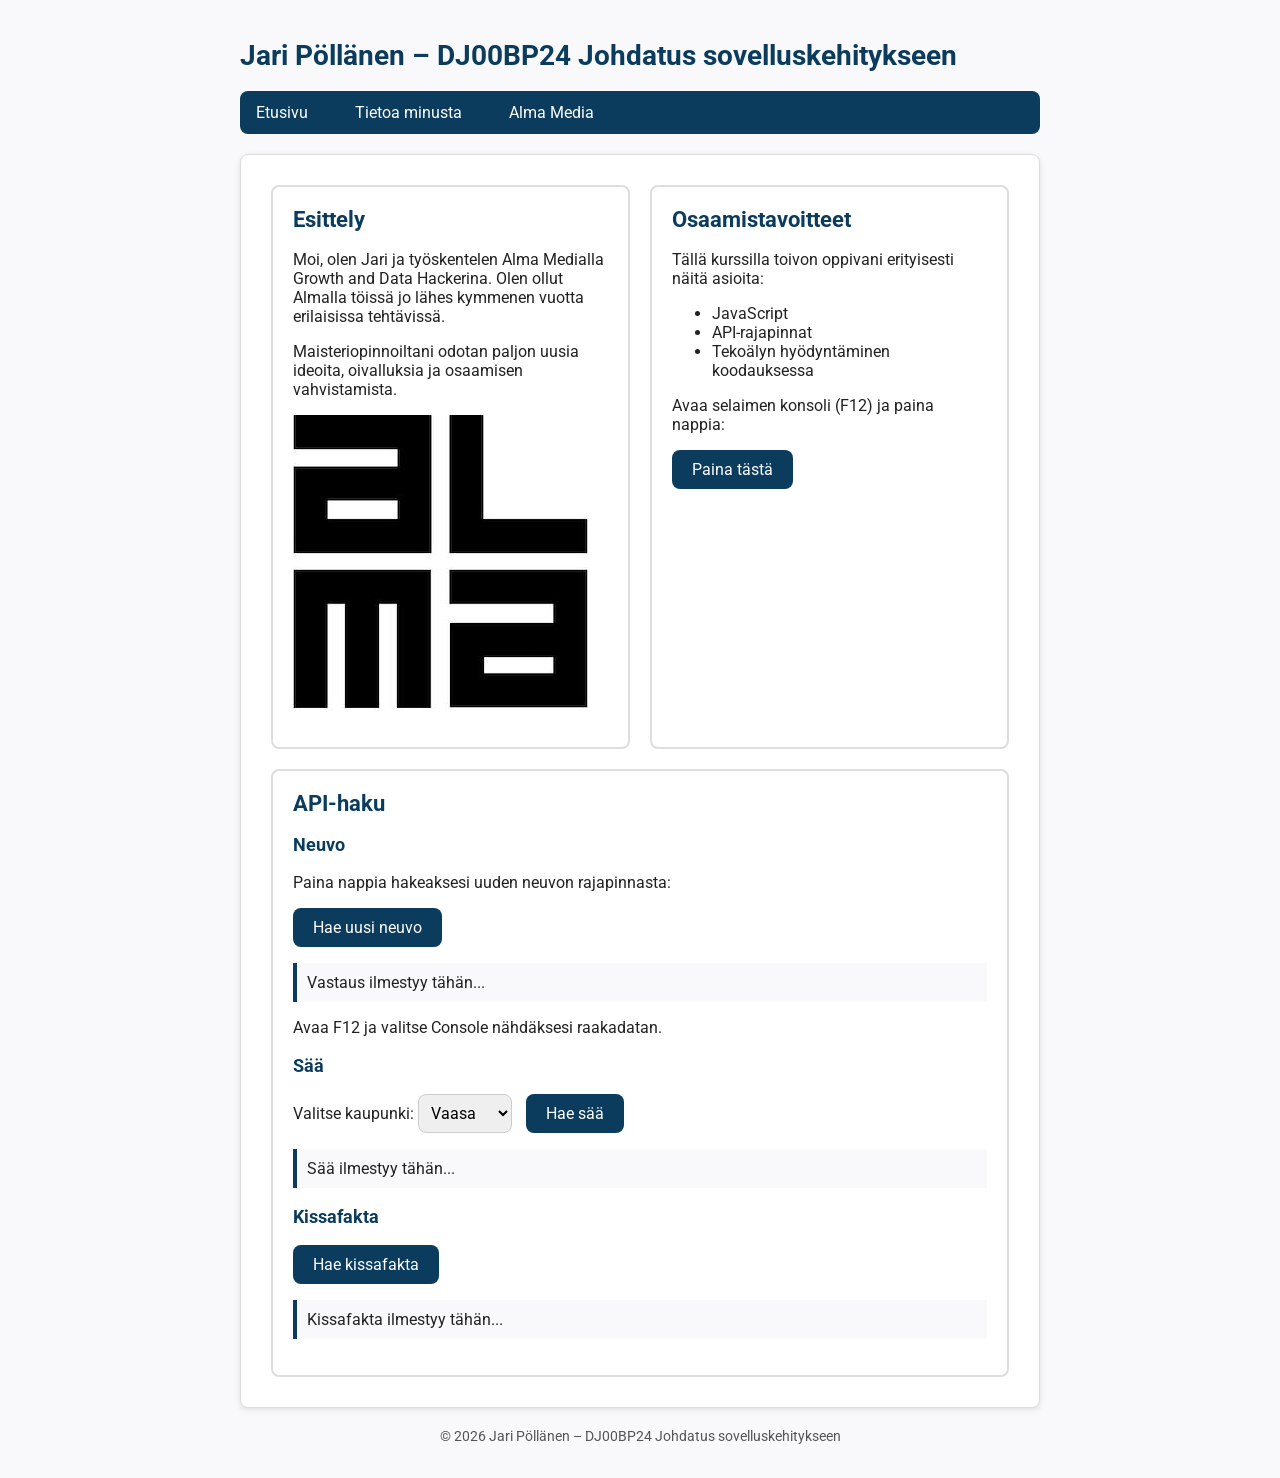
==== index.html @ aed2d3df "Add files via upload" ====
<!DOCTYPE html>
<html lang="fi">
<head>
    <meta charset="UTF-8">
    <meta name="viewport" content="width=device-width, initial-scale=1.0">
    <title>Jari Pöllänen – DJ00BP24 Johdatus sovelluskehitykseen</title>
    <link href="https://fonts.googleapis.com/css2?family=Roboto:wght@400;700&display=swap" rel="stylesheet">
    <link rel="stylesheet" href="style.css">
</head>
<body>

    <header>
        <h1>Jari Pöllänen – DJ00BP24 Johdatus sovelluskehitykseen</h1>
    </header>

    <nav>
        <ul>
            <li><a href="index.html">Etusivu</a></li>
            <li><a href="about.html">Tietoa minusta</a></li>
            <li><a href="https://www.almamedia.fi/">Alma Media</a></li>
        </ul>
    </nav>

    <main>

        <section>
            <h2>Esittely</h2>
            <p>Moi, olen Jari ja työskentelen Alma Medialla Growth and Data Hackerina. Olen ollut Almalla töissä jo lähes kymmenen vuotta erilaisissa tehtävissä.</p>
            <p>Maisteriopinnoiltani odotan paljon uusia ideoita, oivalluksia ja osaamisen vahvistamista.</p>
            <img src="kuvat/alma-logo.jpg" alt="Alma median logo mustana">
        </section>

        <section>
            <h2>Osaamistavoitteet</h2>
            <p>Tällä kurssilla toivon oppivani erityisesti näitä asioita:</p>
            <ul>
                <li>JavaScript</li>
                <li>API-rajapinnat</li>
                <li>Tekoälyn hyödyntäminen koodauksessa</li>
            </ul>
            <p>Avaa selaimen konsoli (F12) ja paina nappia:</p>
            <button id="nappi">Paina tästä</button>
        </section>

        <section id="api">
            <h2>API-haku</h2>

            <h3>Neuvo</h3>
            <p>Paina nappia hakeaksesi uuden neuvon rajapinnasta:</p>
            <button id="haeNappi">Hae uusi neuvo</button>
            <p id="tulosTeksti">Vastaus ilmestyy tähän...</p>
            <p>Avaa F12 ja valitse Console nähdäksesi raakadatan.</p>

            <h3>Sää</h3>
            <label for="kaupunki">Valitse kaupunki:</label>
            <select id="kaupunki">
                <option value="latitude=63.1&amp;longitude=21.6">Vaasa</option>
                <option value="latitude=60.17&amp;longitude=24.94">Helsinki</option>
                <option value="latitude=65.01&amp;longitude=25.47">Oulu</option>
            </select>
            <button id="saaNappi">Hae sää</button>
            <p id="saaTeksti">Sää ilmestyy tähän...</p>

            <h3>Kissafakta</h3>
            <button id="kissaNappi">Hae kissafakta</button>
            <p id="kissaTeksti">Kissafakta ilmestyy tähän...</p>
        </section>

    </main>

    <footer>
        <p>© 2026 Jari Pöllänen – DJ00BP24 Johdatus sovelluskehitykseen</p>
    </footer>

    <script src="script.js"></script>

</body>
</html>
---- style.css ----
* {
    box-sizing: border-box;
}

body {
    font-family: Roboto, Arial, sans-serif;
    font-size: 16px;
    color: #222222;
    background-color: #f9f9fb;
    margin: 0;
    padding: 20px;
}

h1, h2, h3 {
    color: #0b3c5d;
}

h1 {
    font-size: 28px;
}

h2 {
    font-size: 22px;
    margin-top: 0;
}

h3 {
    font-size: 18px;
}

header {
    max-width: 800px;
    margin: 0 auto 10px auto;
}

nav {
    max-width: 800px;
    margin: 0 auto 20px auto;
    background-color: #0b3c5d;
    border-radius: 8px;
}

nav ul {
    display: flex;
    list-style: none;
    gap: 15px;
    margin: 0;
    padding: 0;
}

nav a {
    display: block;
    padding: 12px 16px;
    color: #ffffff;
    text-decoration: none;
}

nav a:hover {
    background-color: #1d6fa5;
    border-radius: 8px;
}

main {
    display: flex;
    flex-wrap: wrap;
    gap: 20px;
    max-width: 800px;
    margin: 0 auto;
    background-color: #ffffff;
    padding: 30px;
    border: 1px solid #dddddd;
    border-radius: 8px;
    box-shadow: 0 2px 6px rgba(0, 0, 0, 0.1);
}

section {
    flex: 1;
    border: 2px solid #dddddd;
    border-radius: 8px;
    padding: 20px;
}

main a {
    color: #0b3c5d;
}

button {
    font-family: inherit;
    font-size: 16px;
    color: #ffffff;
    background-color: #0b3c5d;
    border: none;
    border-radius: 8px;
    padding: 10px 20px;
    cursor: pointer;
}

button:hover {
    background-color: #1d6fa5;
}

select {
    font-family: inherit;
    font-size: 16px;
    padding: 8px;
    border: 1px solid #cccccc;
    border-radius: 8px;
    margin-right: 10px;
}

#api {
    flex-basis: 100%;
}

#tulosTeksti, #saaTeksti, #kissaTeksti {
    background-color: #f9f9fb;
    border-left: 4px solid #0b3c5d;
    padding: 10px;
}

img {
    max-width: 100%;
    height: auto;
}

footer {
    max-width: 800px;
    margin: 20px auto 0 auto;
    text-align: center;
    font-size: 14px;
    color: #555555;
}

@media (max-width: 768px) {
    body {
        padding: 10px;
    }

    h1 {
        font-size: 22px;
    }

    nav ul {
        flex-direction: column;
        gap: 0;
    }

    main {
        flex-direction: column;
        padding: 20px;
    }

    #api {
        flex-basis: auto;
    }
}
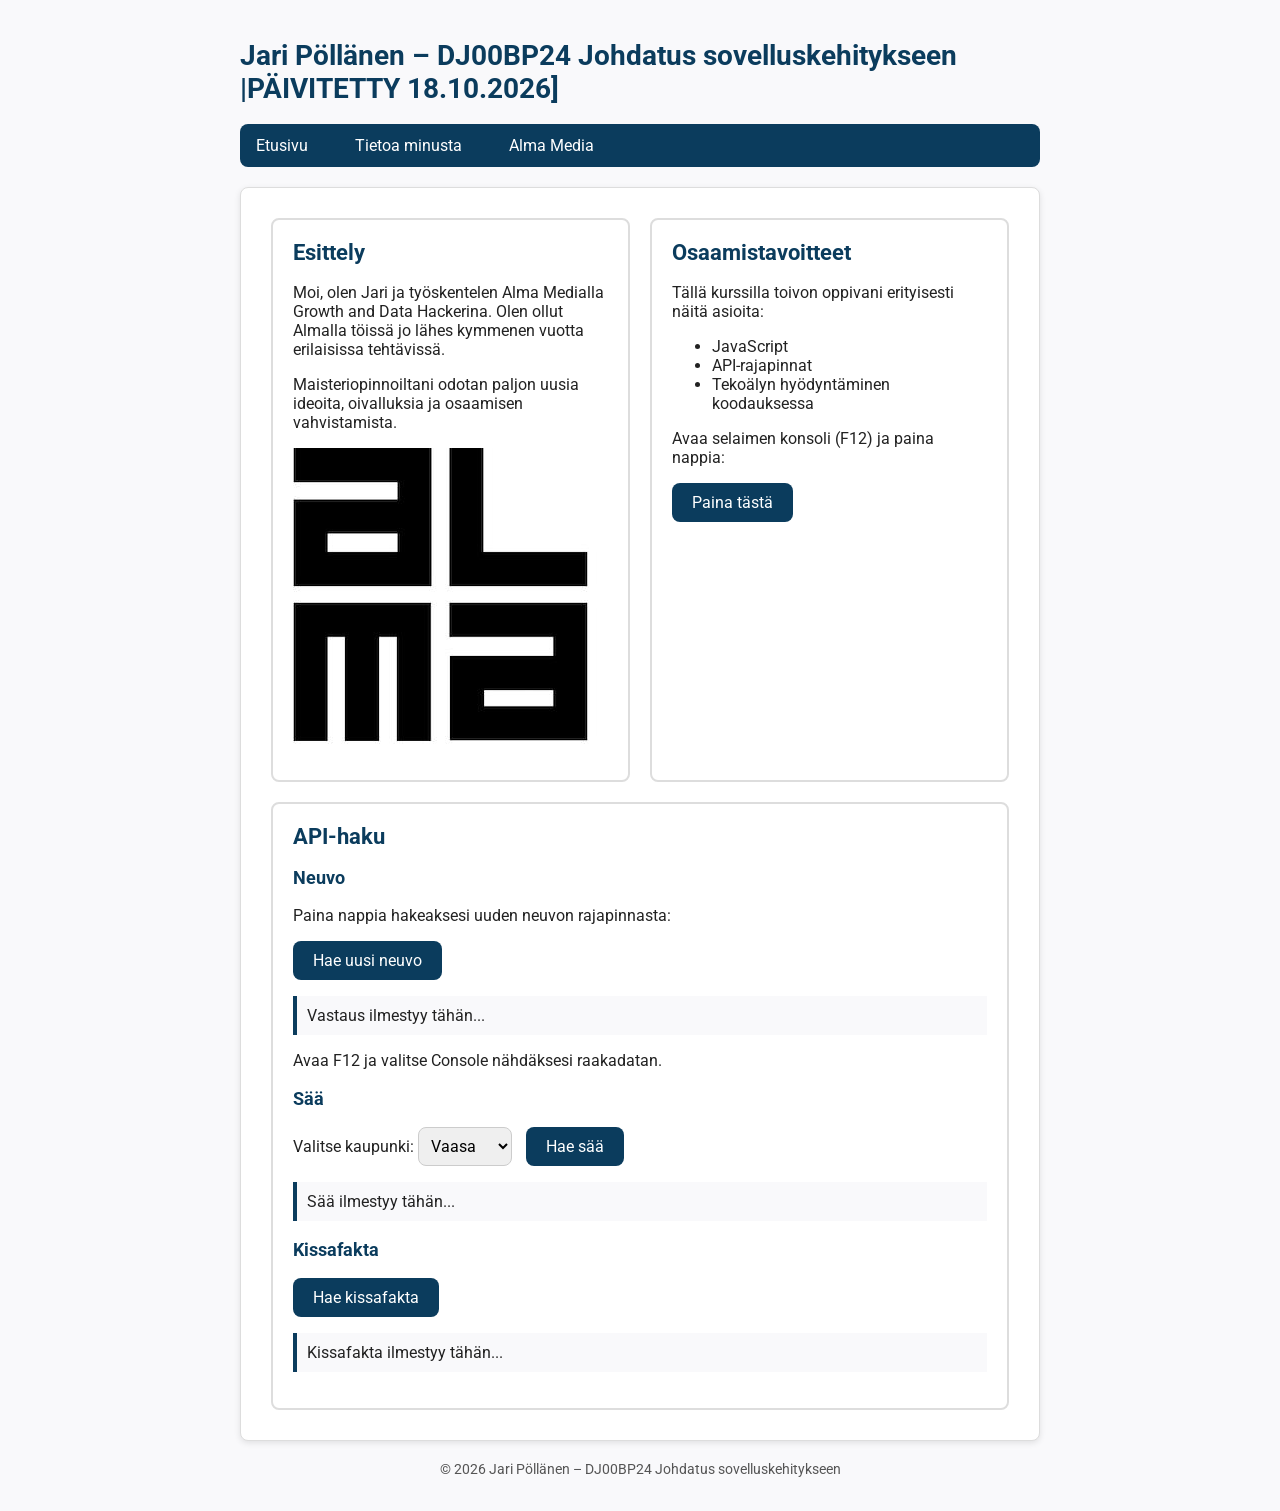
==== commit 16784fb5: "Update header title with date information Vaihe 3: CI/CD -automaation testaaminen (Kohta b)" ====
--- a/index.html
+++ b/index.html
@@ -10,7 +10,7 @@
 <body>
 
     <header>
-        <h1>Jari Pöllänen – DJ00BP24 Johdatus sovelluskehitykseen</h1>
+        <h1>Jari Pöllänen – DJ00BP24 Johdatus sovelluskehitykseen |PÄIVITETTY 18.10.2026]</h1>
     </header>
 
     <nav>
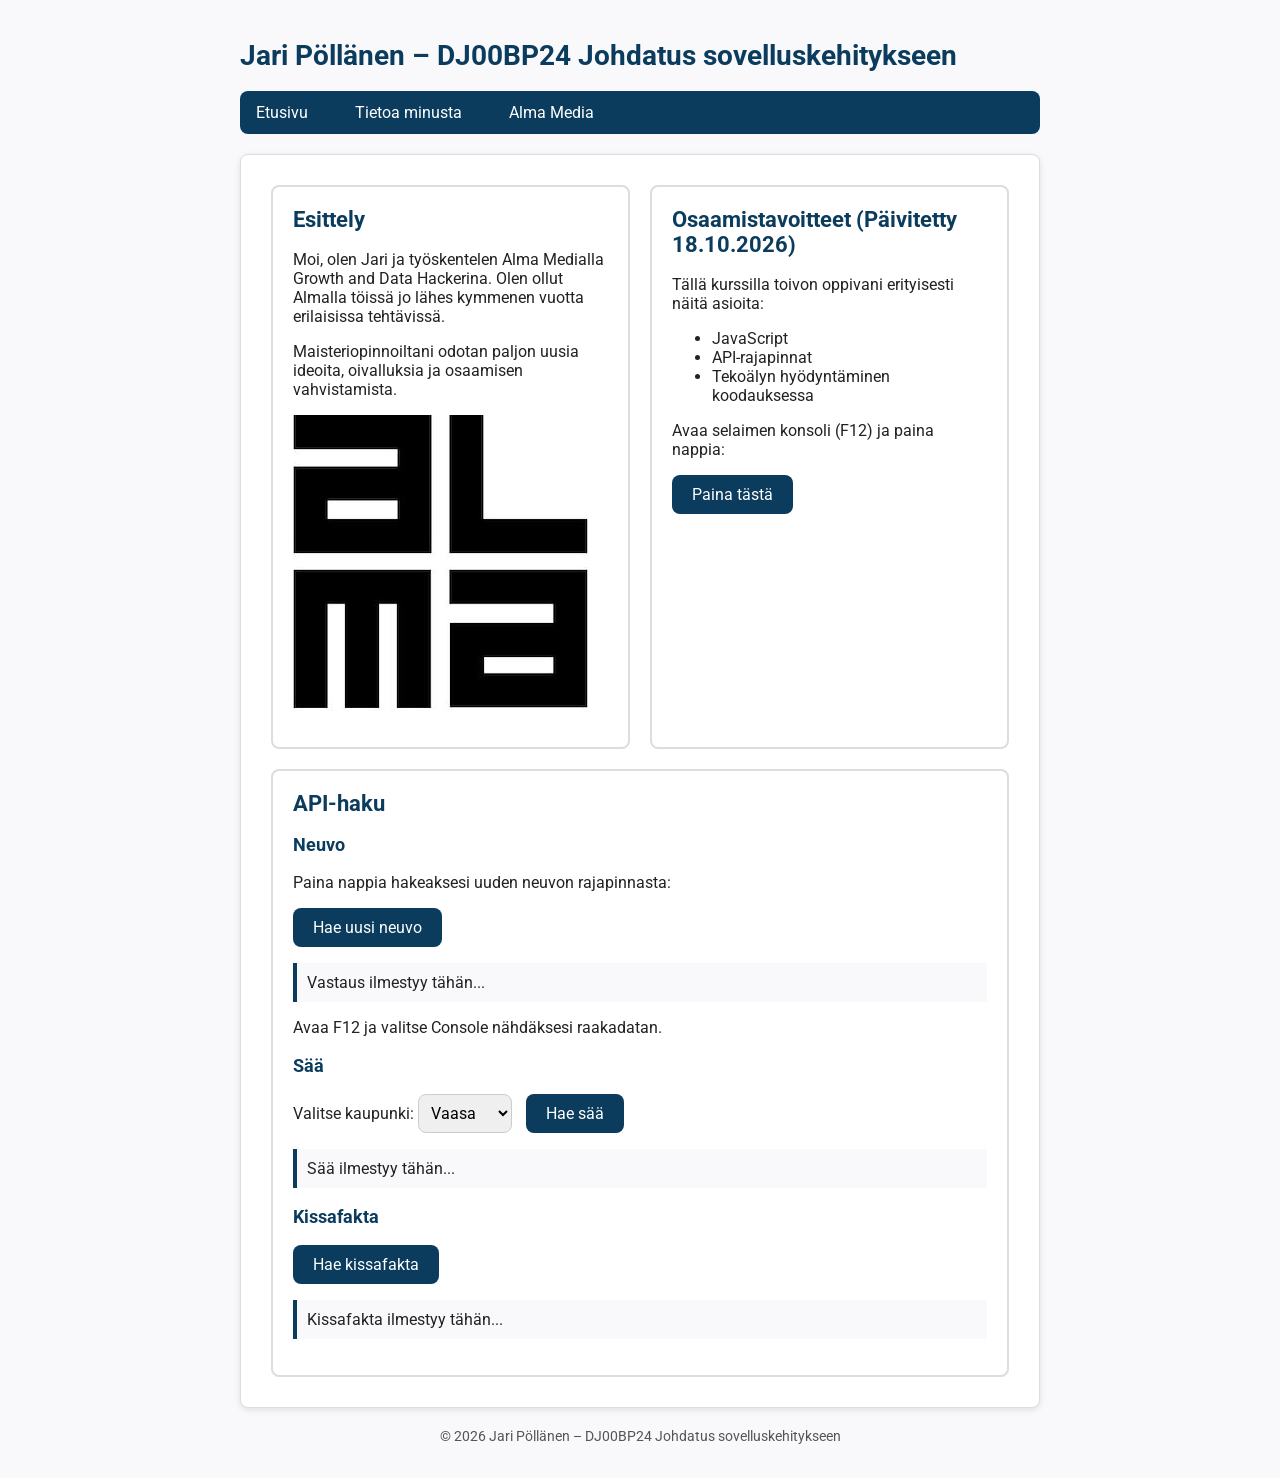
==== commit c1ad5889: "Update header and section titles in index.html Vaihe 3: CI/CD -automaation testaaminen (Kohta b)" ====
--- a/index.html
+++ b/index.html
@@ -10,7 +10,7 @@
 <body>
 
     <header>
-        <h1>Jari Pöllänen – DJ00BP24 Johdatus sovelluskehitykseen |PÄIVITETTY 18.10.2026]</h1>
+        <h1>Jari Pöllänen – DJ00BP24 Johdatus sovelluskehitykseen</h1>
     </header>
 
     <nav>
@@ -31,7 +31,7 @@
         </section>
 
         <section>
-            <h2>Osaamistavoitteet</h2>
+            <h2>Osaamistavoitteet (Päivitetty 18.10.2026)</h2>
             <p>Tällä kurssilla toivon oppivani erityisesti näitä asioita:</p>
             <ul>
                 <li>JavaScript</li>
